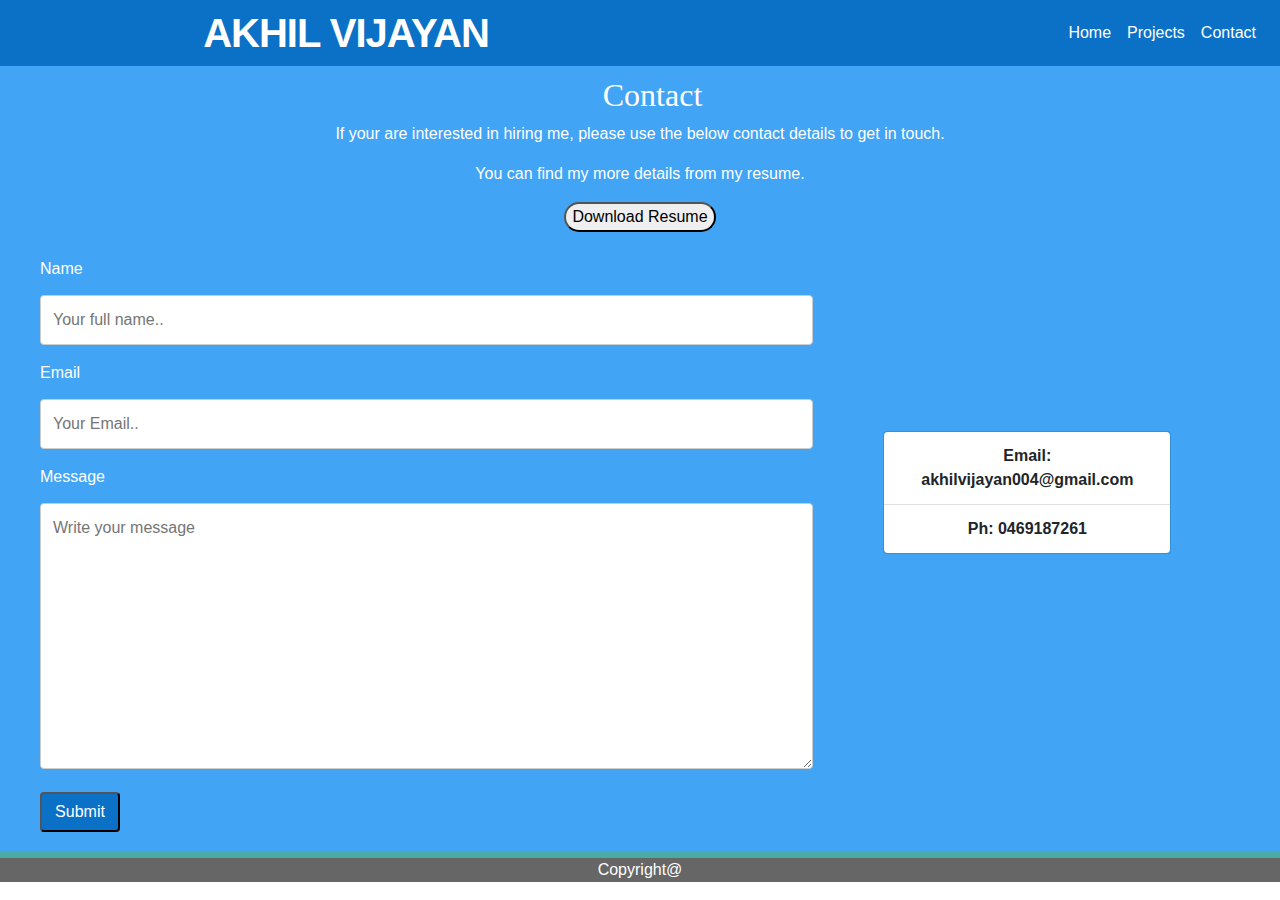
==== contact.html @ 53ffc6d3 "add portfolio pages" ====
<!DOCTYPE html>
<html lang="en">

<head>
  <meta charset="UTF-8">
  <meta name="viewport" content="width=device-width, initial-scale=1.0">
  <meta http-equiv="X-UA-Compatible" content="ie=edge">
  <title>Akhil Vijayan</title>
  <link rel="stylesheet" href="https://stackpath.bootstrapcdn.com/font-awesome/4.7.0/css/font-awesome.min.css">
  <link rel="stylesheet" href="https://maxcdn.bootstrapcdn.com/font-awesome/4.7.0/css/font-awesome.min.css">
  <link rel="stylesheet" href="https://maxcdn.bootstrapcdn.com/bootstrap/4.0.0/css/bootstrap.min.css">
  <script src="https://code.jquery.com/jquery-3.3.1.slim.min.js"
    integrity="sha384-q8i/X+965DzO0rT7abK41JStQIAqVgRVzpbzo5smXKp4YfRvH+8abtTE1Pi6jizo"
    crossorigin="anonymous"></script>
  <script src="https://stackpath.bootstrapcdn.com/bootstrap/4.3.1/js/bootstrap.min.js"
    integrity="sha384-JjSmVgyd0p3pXB1rRibZUAYoIIy6OrQ6VrjIEaFf/nJGzIxFDsf4x0xIM+B07jRM"
    crossorigin="anonymous"></script>
  <link rel="stylesheet" href="assets/css/style.css">

</head>

<body>
  <div class="introduction-section container">
    <div class="row header-row sticky-top">
      <nav class="navbar navbar-expand-lg navbar-light bg-light">
        <div class="heading-name navbar-brand">AKHIL VIJAYAN</div>
        <button class="navbar-toggler" type="button" data-toggle="collapse" data-target="#navbarNavAltMarkup"
          aria-controls="navbarNavAltMarkup" aria-expanded="false" aria-label="Toggle navigation">
          <span class="navbar-toggler-icon"></span>
        </button>
        <div class="collapse navbar-collapse" id="navbarNavAltMarkup">
          <div class="navbar-nav">
            <a class="nav-item nav-link active" href="index.html">Home <span class="sr-only">(current)</span></a>
            <a class="nav-item nav-link" href="projects.html">Projects</a>
            <a class="nav-item nav-link" href="#">Contact</a>
          </div>
        </div>
      </nav>
    </div>
    <div class="row">
          <div class="contact-content col-lg-12">
            <div class="about-me">
              <h2>Contact</h2>
            </div>
            <div class="contact-details">
              <p>If your are interested in hiring me, please use the below contact details to get in touch.</p>
              <p>You can find my more details from my resume.</p>
              <a href=""><button style="border-radius: 25px">Download Resume</button></a>
            </div>
          </div>
          <div class="row form-data">
            <div class="col-lg-8">
                <div class="form">
                    <form action="#">
                      <div class="form-data">
                        <label for="fullname">Name</label>
                        <input type="text" id="fullname" name="fullname" placeholder="Your full name..">
                        <label for="email">Email</label>
                        <input type="text" id="email" name="email" placeholder="Your Email..">
                        <label for="message">Message</label>
                        <textarea id="message" name="message" cols="30" rows="10" placeholder="Write your message"></textarea>
                        <input type="submit" value="Submit">
                      </div>
                    </form>
                  </div>
            </div>
            <div class="col-lg-4">
                <div class="card-contact col-lg-6 " style="margin-top:50%">
                    <div class="card" style="width: 18rem;">
                        <ul class="list-group list-group-flush">
                          <li class="list-group-item">Email: akhilvijayan004@gmail.com</li>
                          <li class="list-group-item">Ph: 0469187261</li>
                        </ul>
                    </div>
                </div>
            </div>
          </div>

          
    <div class="row ">
      <div class="footer col-lg-12 fixed-bottom">
        <span id="copyright">Copyright@</span>
      </div>
    </div>
  </div>

</body>

</html>
---- assets/css/style.css ----
html {
    height: auto;
}

body {
    font-family: Arial, Helvetica, sans-serif;
    height:auto;    
    position: relative;
    
}

.introduction-section {
    background-color: #41A4F5;
}
.row {
    margin-right:0 !important;
    margin-left:0 !important;
}

.container {
    padding-left: 0 !important;
    padding-right: 0 !important;
}

.header-row .bg-light {
    background-color: #0A71C6 !important;
}

.navbar-brand {
    width: 50%;
}

.navbar {
    width: 100%;
}

.collapse {
    justify-content: flex-end;
}

.heading-name { 
    color:white !important;
    font-family: 'Helvetica Neue', sans-serif; 
    font-size: 40px; 
    font-weight: bold; 
    letter-spacing: -1px; 
    line-height: 1; 
    margin-left: 15%;
}

.nav-item {
    color: white !important;
}

.about-me {
    margin-left: 25px;
    color:white;
    font-family: Georgia, 'Times New Roman', Times, serif;
    margin-top: 10px;
}

.profile-text {
    margin-left: 25px;
    margin-right: 25px;
    color: white;
    font-size: large;
}

.skill-text {
    text-align: center;
}

h3 {
    text-align: center;
    padding: 2%;
    font-size: 30px;
    font-weight: bold;
    color: grey;
}

.skills-logo {
    margin-bottom: 50px;
    margin-left: 25px;
}

.game-content {
    margin-top: 60px;
    margin-bottom: 60px;
    padding-left: 70px;
}

.project-section {
    margin-left: 75px;
    
}

.footer {
    background-color: #666666;
    border-top: 6px solid #4aaaa5;
    text-align: center;
    position: absolute;
    bottom: 0;

}

#copyright {
    color: #ffffff;
    
}

input[type=text], select, textarea {
    width: 100%;
    padding: 12px;
    border: 1px solid #ccc;
    border-radius: 4px;
    box-sizing: border-box;
    margin-top: 6px;
    margin-bottom: 16px;
    resize: vertical;
  }

.form {
    padding: 25px;
    color: white;
    margin-bottom: 25px;
  }

hr {
    background-color: white;
}

input[type=submit]{
    background-color:#0A71C6 ;
    color: white;
    border-radius: 4px;
    cursor: pointer;
    height: 40px;
    width: 80px;
}

.card {
    background-color: #41A4F5;
    text-align: center;
    margin-bottom: 60px;
    font-weight: bold;
}

.card-parameters {
    display: flex;
    justify-content: center;
}

.card-body {
    color:white;
}

.contact-content {
    text-align: center;
    color: white;
}

@media only screen and (min-width: 320px) {
    .container {
        max-width:100%;
    }
}




@media only screen and (max-width: 640px) {
    .heading-name {
        font-size: 30px;
    }

}
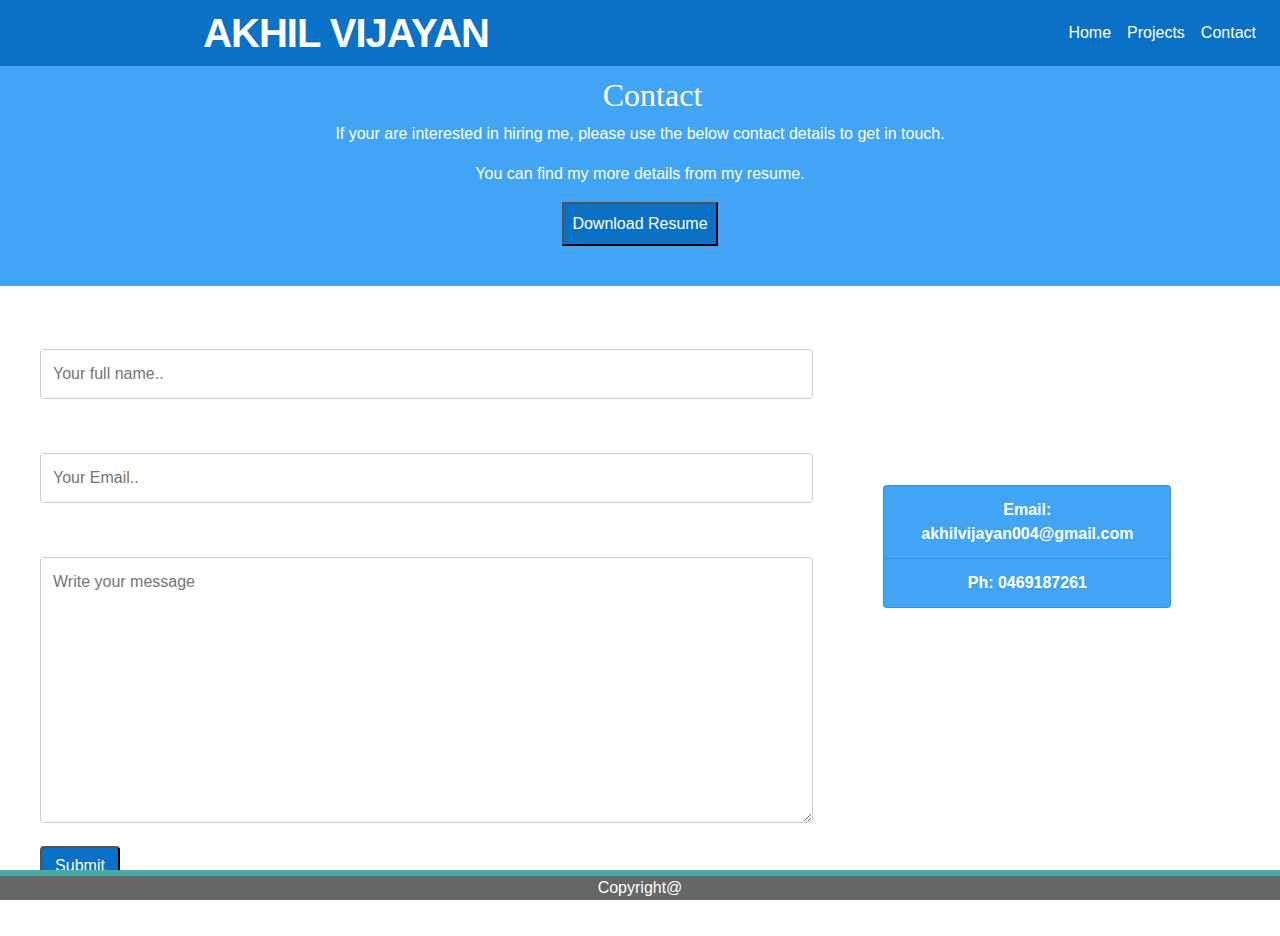
==== commit ca566ea1: "update contact page" ====
--- a/contact.html
+++ b/contact.html
@@ -37,51 +37,54 @@
         </div>
       </nav>
     </div>
-    <div class="row">
-          <div class="contact-content col-lg-12">
-            <div class="about-me">
-              <h2>Contact</h2>
-            </div>
-            <div class="contact-details">
-              <p>If your are interested in hiring me, please use the below contact details to get in touch.</p>
-              <p>You can find my more details from my resume.</p>
-              <a href=""><button style="border-radius: 25px">Download Resume</button></a>
-            </div>
-          </div>
-          <div class="row form-data">
-            <div class="col-lg-8">
-                <div class="form">
-                    <form action="#">
-                      <div class="form-data">
-                        <label for="fullname">Name</label>
-                        <input type="text" id="fullname" name="fullname" placeholder="Your full name..">
-                        <label for="email">Email</label>
-                        <input type="text" id="email" name="email" placeholder="Your Email..">
-                        <label for="message">Message</label>
-                        <textarea id="message" name="message" cols="30" rows="10" placeholder="Write your message"></textarea>
-                        <input type="submit" value="Submit">
-                      </div>
-                    </form>
-                  </div>
-            </div>
-            <div class="col-lg-4">
-                <div class="card-contact col-lg-6 " style="margin-top:50%">
-                    <div class="card" style="width: 18rem;">
-                        <ul class="list-group list-group-flush">
-                          <li class="list-group-item">Email: akhilvijayan004@gmail.com</li>
-                          <li class="list-group-item">Ph: 0469187261</li>
-                        </ul>
-                    </div>
-                </div>
-            </div>
-          </div>
-
-          
-    <div class="row ">
-      <div class="footer col-lg-12 fixed-bottom">
-        <span id="copyright">Copyright@</span>
+  </div>
+  <div class="row contact-content">
+    <div class=" col-lg-12">
+      <div class="about-me">
+        <h2>Contact</h2>
+      </div>
+      <div class="contact-details">
+        <p>If your are interested in hiring me, please use the below contact details to get in touch.</p>
+        <p>You can find my more details from my resume.</p>
+        <a href=""><button id="downloadResume">Download Resume</button></a>
       </div>
     </div>
+  </div>
+  <div class="row form-data">
+    <div class="col-lg-8">
+      <div class="form">
+        <form action="#">
+          <div class="form-data">
+            <label for="fullname">Name</label>
+            <input type="text" id="fullname" name="fullname" placeholder="Your full name..">
+            <label for="email">Email</label>
+            <input type="text" id="email" name="email" placeholder="Your Email..">
+            <label for="message">Message</label>
+            <textarea id="message" name="message" cols="30" rows="10" placeholder="Write your message"></textarea>
+            <input type="submit" value="Submit">
+          </div>
+        </form>
+      </div>
+    </div>
+
+    <div class="col-lg-4">
+      <div class="card-contact col-lg-6 ">
+        <div class="card" style="width: 18rem;">
+          <ul class="list-group list-group-flush">
+            <li class="list-group-item">Email: akhilvijayan004@gmail.com</li>
+            <li class="list-group-item">Ph: 0469187261</li>
+          </ul>
+        </div>
+      </div>
+    </div>
+  </div>
+
+
+  <div class="row ">
+    <div class="footer col-lg-12 fixed-bottom">
+      <span id="copyright">Copyright@</span>
+    </div>
+  </div>
   </div>
 
 </body>
--- a/assets/css/style.css
+++ b/assets/css/style.css
@@ -157,7 +157,36 @@
 .contact-content {
     text-align: center;
     color: white;
-}
+    background-color: #41A4F5;
+    padding-bottom: 40px;
+}
+
+.form-data {
+    background-color: white;
+}
+
+.card-contact {
+    margin-top: 50%;
+    
+}
+
+.list-group li {
+    background-color:  #41A4F5 !important;
+    color: white;
+}
+
+#downloadResume {
+    background-color: #0A71C6;
+    color: white;
+    padding: 8px;
+    cursor: pointer;
+}
+
+#downloadResume:hover {
+    background-color: white;
+    color: red;
+  }
+
 
 @media only screen and (min-width: 320px) {
     .container {
@@ -175,6 +204,27 @@
 
 }
 
-
-
-
+@media only screen and (max-width: 992px) {
+    .card-contact {
+        margin-top: 0;
+        justify-content: center;
+        display: flex;
+    }
+
+    .skills-logo {
+        text-align: center;
+    }
+}
+
+@media only screen and (min-height: 785px) {
+    html {
+        height: 100%;
+    }
+    
+    body {
+        height: 100%;
+    }
+}
+
+
+
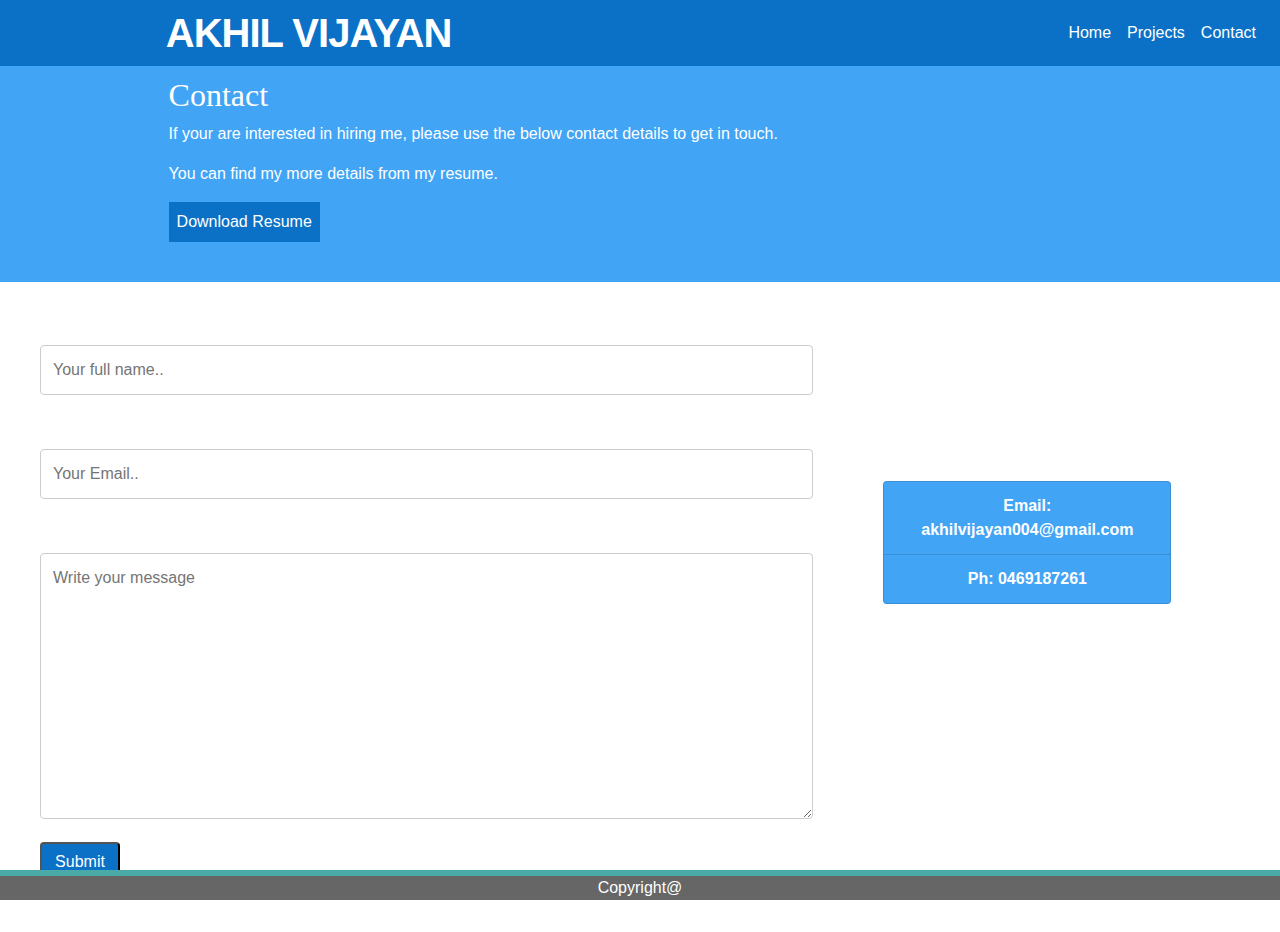
==== commit 26b41549: "update css and resume" ====
--- a/contact.html
+++ b/contact.html
@@ -18,7 +18,6 @@
   <link rel="stylesheet" href="assets/css/style.css">
 
 </head>
-
 <body>
   <div class="introduction-section container">
     <div class="row header-row sticky-top">
@@ -46,7 +45,8 @@
       <div class="contact-details">
         <p>If your are interested in hiring me, please use the below contact details to get in touch.</p>
         <p>You can find my more details from my resume.</p>
-        <a href=""><button id="downloadResume">Download Resume</button></a>
+        <a target="_blank" href="assets/Akhil-Vijayan-Resume.pdf"><button id="downloadResume">Download
+            Resume</button></a>
       </div>
     </div>
   </div>
@@ -66,7 +66,6 @@
         </form>
       </div>
     </div>
-
     <div class="col-lg-4">
       <div class="card-contact col-lg-6 ">
         <div class="card" style="width: 18rem;">
@@ -78,15 +77,11 @@
       </div>
     </div>
   </div>
-
-
   <div class="row ">
     <div class="footer col-lg-12 fixed-bottom">
       <span id="copyright">Copyright@</span>
     </div>
   </div>
   </div>
-
 </body>
-
 </html>--- a/assets/css/style.css
+++ b/assets/css/style.css
@@ -45,23 +45,25 @@
     font-weight: bold; 
     letter-spacing: -1px; 
     line-height: 1; 
-    margin-left: 15%;
+    margin-left: 12%;
 }
 
 .nav-item {
     color: white !important;
 }
 
+.main-content {
+   padding-left: 13%;
+}
+
 .about-me {
-    margin-left: 25px;
     color:white;
     font-family: Georgia, 'Times New Roman', Times, serif;
     margin-top: 10px;
 }
 
 .profile-text {
-    margin-left: 25px;
-    margin-right: 25px;
+    margin-right: 15%;
     color: white;
     font-size: large;
 }
@@ -80,13 +82,14 @@
 
 .skills-logo {
     margin-bottom: 50px;
-    margin-left: 25px;
+    text-align: center;
 }
 
 .game-content {
     margin-top: 60px;
     margin-bottom: 60px;
-    padding-left: 70px;
+    justify-content: center;
+    display: flex;
 }
 
 .project-section {
@@ -155,7 +158,7 @@
 }
 
 .contact-content {
-    text-align: center;
+    padding-left: 12%;
     color: white;
     background-color: #41A4F5;
     padding-bottom: 40px;
@@ -180,13 +183,13 @@
     color: white;
     padding: 8px;
     cursor: pointer;
+    border: none;
 }
 
 #downloadResume:hover {
     background-color: white;
     color: red;
-  }
-
+}
 
 @media only screen and (min-width: 320px) {
     .container {
@@ -210,10 +213,6 @@
         justify-content: center;
         display: flex;
     }
-
-    .skills-logo {
-        text-align: center;
-    }
 }
 
 @media only screen and (min-height: 785px) {
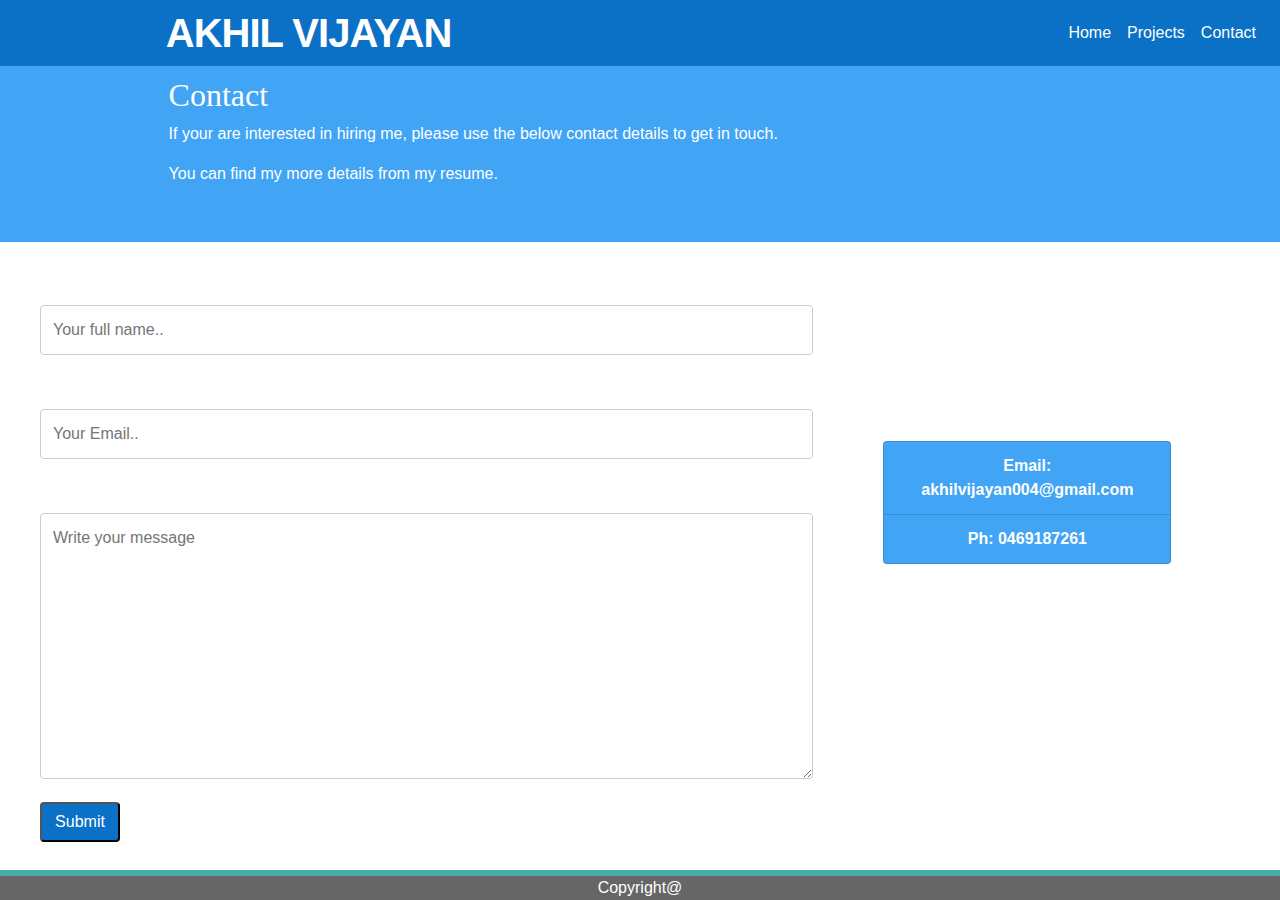
==== commit 028a6f37: "update to contact page" ====
--- a/contact.html
+++ b/contact.html
@@ -45,8 +45,8 @@
       <div class="contact-details">
         <p>If your are interested in hiring me, please use the below contact details to get in touch.</p>
         <p>You can find my more details from my resume.</p>
-        <a target="_blank" href="assets/Akhil-Vijayan-Resume.pdf"><button id="downloadResume">Download
-            Resume</button></a>
+        <!-- <a target="_blank" href="assets/Akhil-Vijayan-Resume.pdf"><button id="downloadResume">Download
+            Resume</button></a> -->
       </div>
     </div>
   </div>
